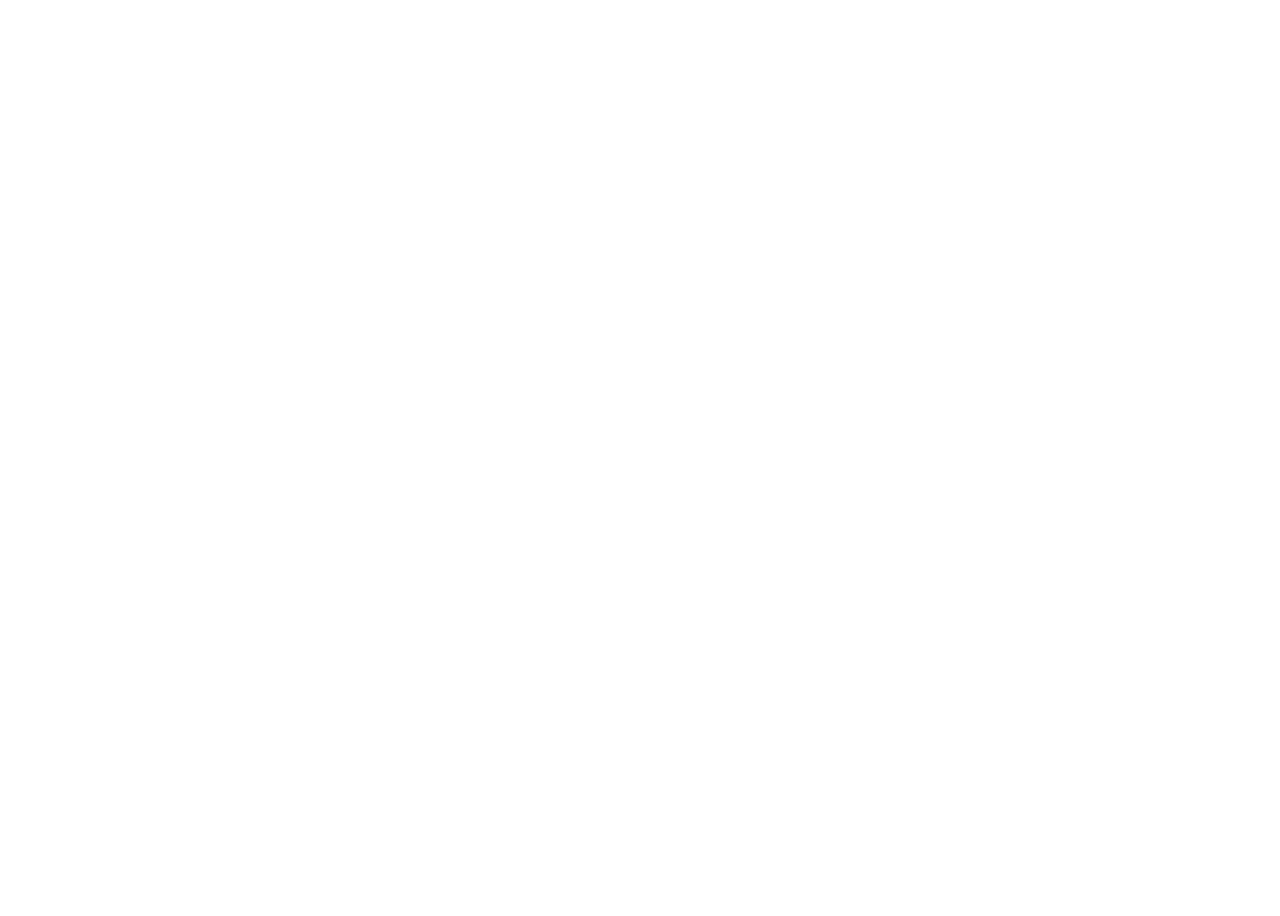
==== about.html @ 5d107024 "first commit" ====
<!DOCTYPE html>
<html lang="en">
  <head>
    <title>About | Carolina Eastern, Inc.</title>

    <meta charset="utf-8" />
    <meta name="viewport" content="width=device-width, initial-scale=1" />
    <meta name="description" content="" />
    <meta name="keywords" content="" />

    <meta property="og:site_name" content="" />
    <meta property="og:title" content="" />
    <meta property="og:url" content="" />
    <meta property="og:description" content="" />
    <meta property="og:image" content="" />
    <meta property="og:type" content="website" />

    <meta property="twitter:card" content="summary_large_image" />
    <meta property="twitter:site" content="" />
    <meta property="twitter:title" content="" />
    <meta property="twitter:description" content="" />
    <meta property="twitter:image" content="" />
    <meta property="twitter:creator" content="" />

    <link rel="shortcut icon" href="/favicon.ico" />
    <link rel="canonical" href="" />
    <link rel="stylesheet" href="/css/default.css" />
  </head>
  <body>
    <header></header>
    <main></main>
    <footer></footer>
  </body>
</html>
---- css/default.css ----
:root {
  font-size: 62.5%;
  box-sizing: border-box;
  -ms-text-size-adjust: 100%;
  -webkit-text-size-adjust: 100%;
}
*,
*:before,
*:after {
  box-sizing: inherit;
}
html,
body {
  min-height: 100vh;
}
body {
  font-kerning: normal;
  -moz-font-feature-settings: "kern", "liga", "clig", "calt";
  -ms-font-feature-settings: "kern", "liga", "clig", "calt";
  -webkit-font-feature-settings: "kern", "liga", "clig", "calt";
  font-feature-settings: "kern", "liga", "clig", "calt";
  scroll-behavior: smooth;
}
body,
input,
button {
  -webkit-font-smoothing: antialiased;
  -moz-osx-font-smoothing: grayscale;
}
.fs16 { font-size: 1.6rem; }
.fs24 { font-size: 2.4rem; }
.fs32 { font-size: 3.2rem; }
.lh16 { line-height: 1.6; }
.lsn { list-style: none; }
.m0 { margin: 0; }
.p0 { padding: 0; }
.ffs { font-family: Georgia, Times, Times New Roman, serif; }
.ffss { font-family: Tahoma, Arial, sans-serif; }

/*.b0 { border: 0; }*/
/*.db { display: block; }*/
/*.fi { font: inherit; }*/
/*.mla { margin-left: auto; }*/
/*.mra { margin-right: auto; }*/
/*.mw100 { max-width: 100; }*/
/*@media (max-width: 667px) {*/
/*}*/
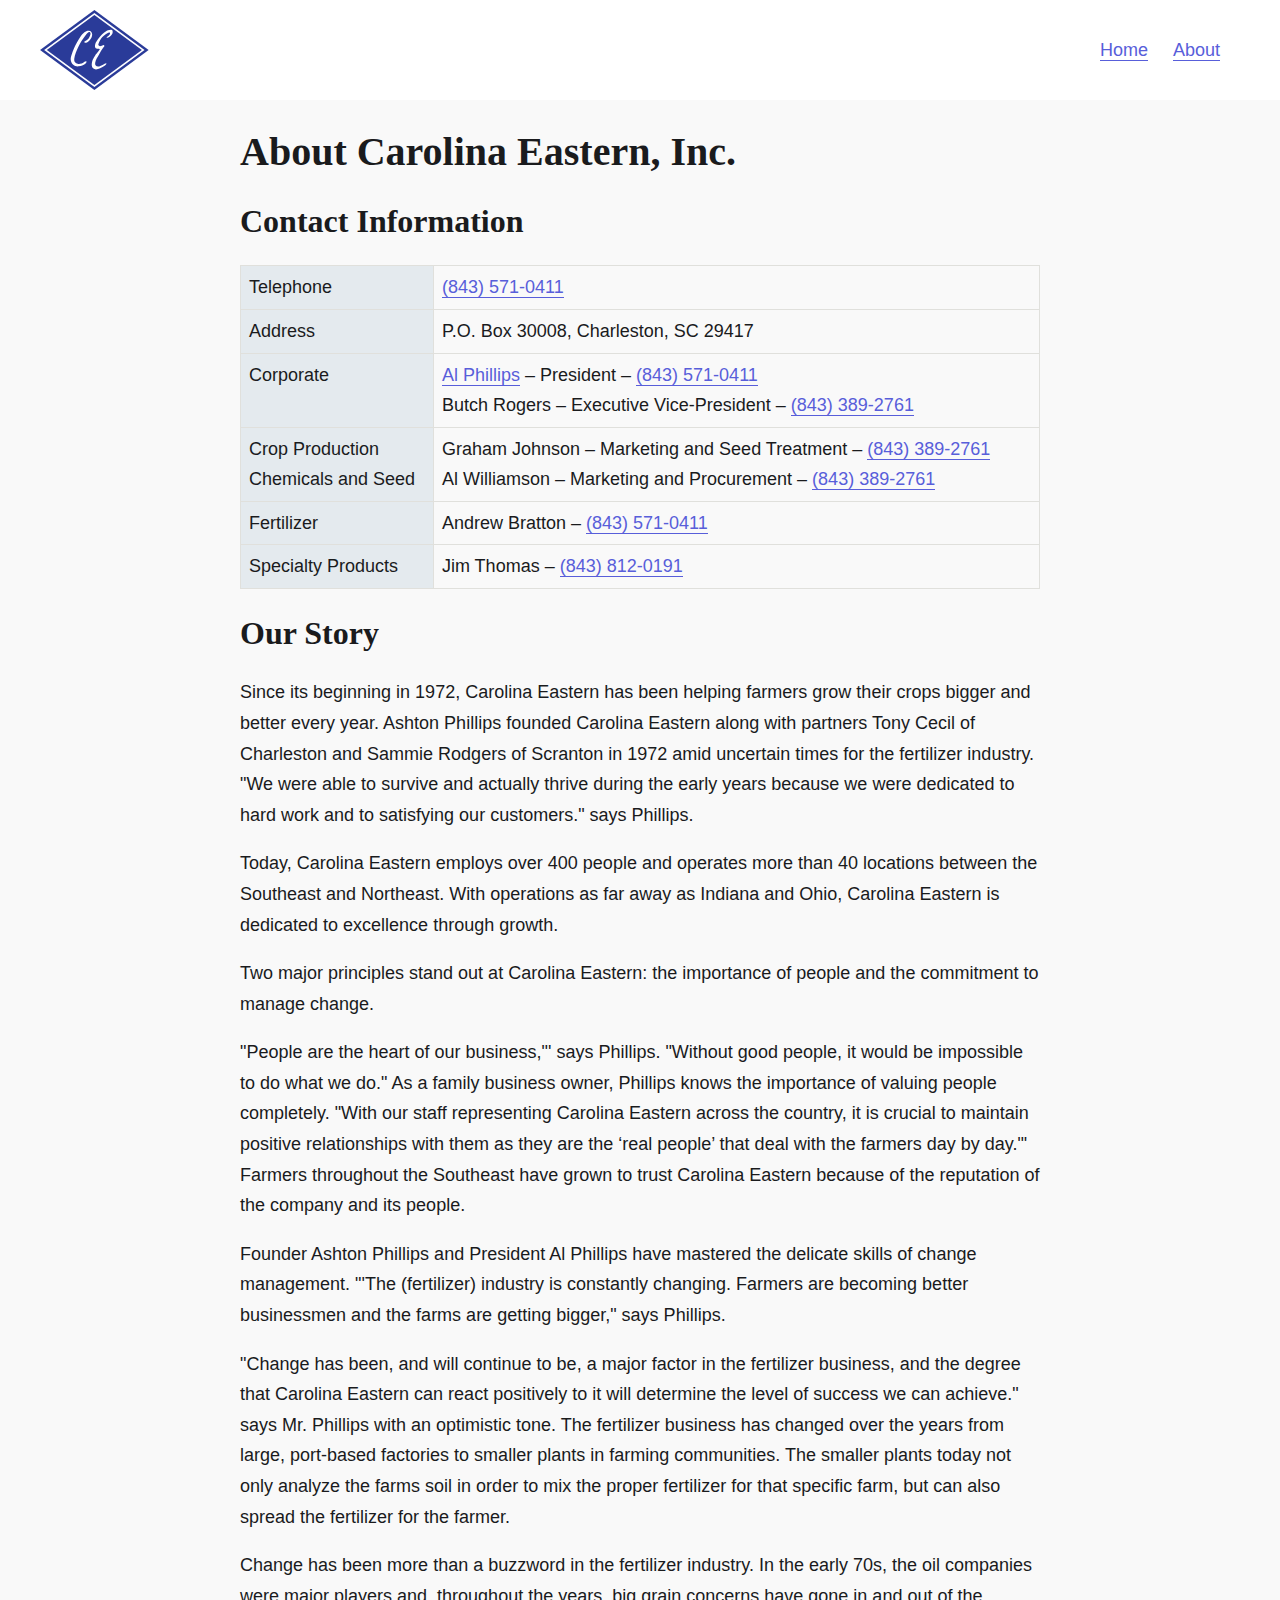
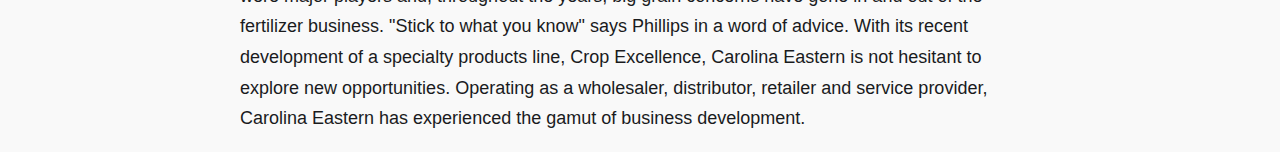
==== commit b3c27173: "about page and home wip" ====
--- a/about.html
+++ b/about.html
@@ -24,11 +24,187 @@
 
     <link rel="shortcut icon" href="/favicon.ico" />
     <link rel="canonical" href="" />
-    <link rel="stylesheet" href="/css/default.css" />
+    <link rel="stylesheet" href="./css/default.css" />
   </head>
-  <body>
-    <header></header>
-    <main></main>
-    <footer></footer>
+  <body class="bgf9 cp m0 fs">
+    <header class="aic bgfff df jcsb ma pb1 pl4 pr4 pt1">
+      <a aria-label="Home" class="df" href="./">
+        <svg
+          xmlns="http://www.w3.org/2000/svg"
+          viewBox="0 0 1037 763"
+          width="108.728"
+          height="80"
+          focusable="false"
+        >
+          <g fill="none" fill-rule="evenodd">
+            <path fill="#2A3B99" fill-rule="nonzero" d="M518.846 762.706L.596 381.494 518.846.284l517.305 381.21z"/>
+            <path fill="#FFF" fill-rule="nonzero" d="M518.81 734.052L39.51 381.495l479.3-352.552 478.437 352.552z"/>
+            <path fill="#2A3B99" fill-rule="nonzero" d="M518.788 715.398L64.856 381.502 518.787 47.613l453.11 333.89z"/>
+            <path fill="#FFF" d="M420.895 306.254c4.036-7.722 13.652-10.29 20.398-14.954 13.475-9.313 24.667-21.569 31.443-36.566 6.383-14.127 16.745-32.021 1.552-44.59-3.275-2.718-15.512 4.118-18.304 6.031-5.485 3.764-9.796 8.856-13.761 14.138-15.376 20.48-30.623 40.814-44.707 62.21-23.856 36.276-40.596 75.54-56.14 115.71-6.989 18.06-12.344 37.792-14.542 57.25-1.02 9.084-1.21 19.336 3.421 27.526 3.573 6.33 14.572 15.115 21.04 18.427 9.352 4.784 20.467 3.484 30.373 1.341 10.91-2.354 21.918-5.134 31.494-10.757 5.69-3.347 23.84-17.724 29.838-10.587 4.436 5.292-5.16 15.878-8.39 19.183-7.436 7.596-16.416 11.14-25.92 15.312-13.495 5.925-25.503 8.68-39.682 11.019-34.98 5.775-68.125-21.962-74.734-53.727-4.15-19.981 1.816-40.188 8.07-59.053 5.867-17.708 11.4-35.475 19.327-53.31 15.063-33.871 39.405-80.626 60.816-110.882 14.076-19.9 21.91-33.412 41.456-48.308 11.52-8.769 27.626-15.157 42.24-13.817 18.949 1.736 27.63 13.721 31.016 31.78 1.452 7.74-1.522 19.67-3.807 27.757-2.044 7.204-6.299 13.722-10.5 19.839-8.992 13.088-20.648 24.312-34.537 32.078-13.3 3.236-22.045 7.7-27.46-3.05M569.838 536.28c16.174-7.412 18.8-9.516 25.724-12.69 4.926-2.274 34.612-21.157 37.379-15.971 2.784 12.625-7.843 17.88-24.405 28.98-27.242 18.271-76.436 45.514-102.21 19.837-19.149-21.052-13.333-54.328-3.053-82.383 5.462-14.904 16.251-28.202 24.328-42.097 5.17-8.893 11.238-16.303 22.022-29.112 5.528-6.565 12.125-14.152 20.962-28.048 3.343-5.256-20.426-4.47-25.82-5.38-21.653-3.665-23.237-21.692-18.605-40.284 5.452-21.892 17.395-36.812 31.79-56.98 19.371-27.13 43.732-51.143 71.938-69.64 9.169-6.002 56.524-26.446 62.546-3.046 7.919 30.756-27.046 64.679-59.493 65.599.72-.023 9.317-11.275 10.69-12.478 4.86-4.273 10.146-8.04 14.76-12.601 3.977-3.923 8.18-8.368 9.27-14.076 5.727-30.515-39.847 4.733-47.588 10.296-19.861 14.299-36.499 32.37-48.203 53.936-3.56 6.56-6.657 13.358-9.147 20.392-1.502 4.246-7.643 17.425-6.055 21.653 9.993 26.67 31.47 6.261 53.392 1.525 9.429 12.434.885 15.216-7.627 27.458-13.167 18.932-25.975 38.01-36.605 58.455-15.061 28.972-34.93 53.231-39.668 86.472-3.395 23.75 12.532 36.639 38.132 32.035"/>
+          </g>
+        </svg>
+      </a>
+      <nav>
+        <ul class="fs18 ffss lh17 lsn m0 p0" role="list">
+          <li class="dib mr2 vam">
+            <a class="bsu c585eda ch1E248A tdn" href="./">Home</a>
+          </li>
+          <li class="dib mr2 vam">
+            <a aria-current="page" class="bsu c585eda ch1E248A tdn" href="./about.html">About</a>
+          </li>
+        </ul>
+      </nav>
+    </header>
+    <main>
+      <header>
+        <h1 class="fs40 ffs lh125 mla mra mw800 sml2 smr2">
+          About Carolina Eastern, Inc.
+        </h1>
+        <div class="mla mra mw800">
+          <!-- Photo by Glenn Carstens-Peters | https://unsplash.com/photos/IMRuLuNnFw4 -->
+          <!--<img-->
+          <!--  alt="Corn field on a mostly blue-sky day"-->
+          <!--  src="/images/glenn-carstens-peters-IMRuLuNnFw4-unsplash-800w.jpg"-->
+          <!--  srcset="/images/glenn-carstens-peters-IMRuLuNnFw4-unsplash-500w.jpg 500w,-->
+          <!--          /images/glenn-carstens-peters-IMRuLuNnFw4-unsplash-800w.jpg 800w,-->
+          <!--          /images/glenn-carstens-peters-IMRuLuNnFw4-unsplash-1600w.jpg 1600w,-->
+          <!--          /images/glenn-carstens-peters-IMRuLuNnFw4-unsplash-2500w.jpg 2500w"-->
+          <!--  sizes="(max-width: 600px) 500px,-->
+          <!--         (min-width: 601px) 800px,-->
+          <!--         (min-width: 801px) 1600px,-->
+          <!--         (min-width: 2000px) 2500px"-->
+          <!--  style="display:block;max-width:100%;"-->
+          <!--  width="500"-->
+          <!--/>-->
+      </header>
+      <section class="mla mra mw800 sml2 smr2">
+        <h2 class="fs32 ffs lh11">Contact Information</h2>
+        <table class="bcc bse0e0dc bw1001 fs18 lh17 ffss mw100 w100">
+          <tr>
+            <th class="bge4eaee bse0e0dc bw0110 fwn mw18 p6x8 tal vat">
+              Telephone
+            </th>
+            <td class="bse0e0dc bw0110 p6x8">
+              <a class="bsu c585eda ch1E248A tdn" href="tel:+18435710411">
+                (843) 571-0411
+              </a>
+            </td>
+          </tr>
+          <tr>
+            <th class="bge4eaee bse0e0dc bw0110 fwn mw18 p6x8 tal vat">
+              Address
+            </th>
+            <td class="bse0e0dc bw0110 p6x8">
+              P.O. Box 30008, Charleston, SC 29417
+            </td>
+          </tr>
+          <tr>
+            <th class="bge4eaee bse0e0dc bw0110 fwn mw18 p6x8 tal vat">
+              Corporate
+            </th>
+            <td class="bse0e0dc bw0110 p6x8">
+              <ul class="ffss fs18 lh17 lsn m0 p0" role="list">
+                <li>
+                  <a class="bsu c585eda ch1E248A tdn" href="mailto:aphillips@carolina-eastern.com">Al Phillips</a> – President – <a class="bsu c585eda ch1E248A tdn" href="tel:+18435710411">(843) 571-0411</a>
+                </li>
+                <li>
+                  Butch Rogers – Executive Vice-President – <a class="bsu c585eda ch1E248A tdn" href="tel:+18433892761">(843) 389-2761</a>
+                </li>
+              <ul>
+            </td>
+          </tr>
+          <tr>
+            <th class="bge4eaee bse0e0dc bw0110 fwn mw18 p6x8 tal vat">
+              Crop Production Chemicals and Seed
+            </th>
+            <td class="bse0e0dc bw0110 p6x8">
+              <ul class="ffss fs18 lh17 lsn m0 p0" role="list">
+                <li>
+                  Graham Johnson – Marketing and Seed Treatment – <a class="bsu c585eda ch1E248A tdn" href="tel:+18433892761">(843) 389-2761</a>
+                </li>
+                <li>
+                  Al Williamson – Marketing and Procurement – <a class="bsu c585eda ch1E248A tdn" href="tel:+18433892761">(843) 389-2761</a>
+                </li>
+              <ul>
+            </td>
+          </tr>
+          <tr>
+            <th class="bge4eaee bse0e0dc bw0110 fwn mw18 p6x8 tal vat">
+              Fertilizer
+            </th>
+            <td class="bse0e0dc bw0110 p6x8">
+              Andrew Bratton – <a class="bsu c585eda ch1E248A tdn" href="tel:+18435710411">(843) 571-0411</a>
+            </td>
+          </tr>
+          <tr>
+            <th class="bge4eaee bse0e0dc bw0110 fwn mw18 p6x8 tal vat">
+              Specialty Products
+            </th>
+            <td class="bse0e0dc bw0110 p6x8">
+              Jim Thomas – <a class="bsu c585eda ch1E248A tdn" href="tel:+18438120191">(843) 812-0191</a>
+            </td>
+          </tr>
+        </table>
+      </section>
+      <section class="mla mra mw800 sml2 smr2">
+        <h2 class="fs32 ffs lh11">Our Story</h2>
+        <p class="fs18 lh17 ffss">
+          Since its beginning in 1972, Carolina Eastern has been helping
+          farmers grow their crops bigger and better every year. Ashton Phillips
+          founded Carolina Eastern along with partners Tony Cecil of Charleston
+          and Sammie Rodgers of Scranton in 1972 amid uncertain times for the
+          fertilizer industry. "We were able to survive and actually thrive
+          during the early years because we were dedicated to hard work and to
+          satisfying our customers." says Phillips.
+        </p>
+        <p class="fs18 lh17 ffss">
+          Today, Carolina Eastern employs over 400 people and operates more than
+          40 locations between the Southeast and Northeast. With operations as
+          far away as Indiana and Ohio, Carolina Eastern is dedicated to
+          excellence through growth.
+        </p>
+        <p class="fs18 lh17 ffss">
+          Two major principles stand out at Carolina Eastern: the importance of
+          people and the commitment to manage change.
+        </p>
+        <p class="fs18 lh17 ffss">
+          "People are the heart of our business,"' says Phillips. "Without good
+          people, it would be impossible to do what we do." As a family business
+          owner, Phillips knows the importance of valuing people completely.
+          "With our staff representing Carolina Eastern across the country, it
+          is crucial to maintain positive relationships with them as they are
+          the ‘real people’ that deal with the farmers day by day."' Farmers
+          throughout the Southeast have grown to trust Carolina Eastern because
+          of the reputation of the company and its people.
+        </p>
+        <p class="fs18 lh17 ffss">
+          Founder Ashton Phillips and President Al Phillips have mastered the
+          delicate skills of change management. "'The (fertilizer) industry is
+          constantly changing. Farmers are becoming better businessmen and the
+          farms are getting bigger," says Phillips.
+        </p>
+        <p class="fs18 lh17 ffss">
+          "Change has been, and will continue to be, a major factor in the
+          fertilizer business, and the degree that Carolina Eastern can react
+          positively to it will determine the level of success we can achieve."
+          says Mr. Phillips with an optimistic tone. The fertilizer business has
+          changed over the years from large, port-based factories to smaller
+          plants in farming communities. The smaller plants today not only
+          analyze the farms soil in order to mix the proper fertilizer for that
+          specific farm, but can also spread the fertilizer for the farmer.
+        </p>
+        <p class="fs18 lh17 ffss">
+          Change has been more than a buzzword in the fertilizer industry. In
+          the early 70s, the oil companies were major players and, throughout
+          the years, big grain concerns have gone in and out of the fertilizer
+          business. "Stick to what you know" says Phillips in a word of advice.
+          With its recent development of a specialty products line, Crop
+          Excellence, Carolina Eastern is not hesitant to explore new
+          opportunities. Operating as a wholesaler, distributor, retailer and
+          service provider, Carolina Eastern has experienced the gamut of
+          business development.
+        </p>
+      </section>
+    </main>
   </body>
 </html>
--- a/css/default.css
+++ b/css/default.css
@@ -21,27 +21,69 @@
   font-feature-settings: "kern", "liga", "clig", "calt";
   scroll-behavior: smooth;
 }
-body,
-input,
-button {
-  -webkit-font-smoothing: antialiased;
-  -moz-osx-font-smoothing: grayscale;
-}
-.fs16 { font-size: 1.6rem; }
-.fs24 { font-size: 2.4rem; }
+.aic { -webkit-box-align: center; -ms-flex-align: center; align-items: center; }
+/*.bgb { background-color: #2C1A10; }*/
+.b0 { border: 0; }
+.bgf9 { background-color: #F9F9F9; }
+.bgfff { background-color: #fff; }
+.bsu { box-shadow: 0 0.1rem 0 0 currentColor; }
+
+/*.c434AD6 { color: #434AD6; }*/
+.c585eda { color: #585eda; }
+.ch1E248A:hover { color: #1E248A; }
+/*.ch:hover { color: #243E98; }*/
+
+.cp { color: #1A1B1D; }
+.cw { color: #FFF; }
+.db { display: block; }
+.df { display: -webkit-box; display: -ms-flexbox; display: flex; }
+.dib { display: inline-block; }
+.ffs { font-family: "Palatino Linotype", "Book Antiqua", Palatino, serif; }
+.ffss { font-family: Tahoma, Arial, sans-serif; }
+.fi { font: inherit; }
+.fs { -webkit-font-smoothing: antialiased; -moz-osx-font-smoothing: grayscale; }
+.fs18 { font-size: 1.8rem; }
 .fs32 { font-size: 3.2rem; }
-.lh16 { line-height: 1.6; }
+.fs40 { font-size: 4.0rem; }
+.jcsb { -webkit-box-pack: justify; -ms-flex-pack: justify; justify-content: space-between; }
+.lh11 { line-height: 1.1; }
+.lh125 { line-height: 1.25; }
+.lh17 { line-height: 1.7; }
 .lsn { list-style: none; }
 .m0 { margin: 0; }
+.ma { margin: auto; }
+.mla { margin-left: auto; }
+.mla { margin-left: auto; }
+.mr2 { margin-right: 2rem; }
+.mra { margin-right: auto; }
+.mra { margin-right: auto; }
+.mw100 { max-width: 100%; }
+.mw200 { max-width: 20rem; }
+.mw800 { max-width: 80rem; }
 .p0 { padding: 0; }
-.ffs { font-family: Georgia, Times, Times New Roman, serif; }
-.ffss { font-family: Tahoma, Arial, sans-serif; }
+.pb1 { padding-bottom: 1rem; }
+.pl4 { padding-left: 4rem; }
+.pr4 { padding-right: 4rem; }
+.pt1 { padding-top: 1rem; }
+.tal { text-align: left; }
+.tar { text-align: right; }
+.tdn { text-decoration: none; }
+.vam { vertical-align: middle; }
+.vat { vertical-align: top; }
 
-/*.b0 { border: 0; }*/
-/*.db { display: block; }*/
-/*.fi { font: inherit; }*/
-/*.mla { margin-left: auto; }*/
-/*.mra { margin-right: auto; }*/
-/*.mw100 { max-width: 100; }*/
-/*@media (max-width: 667px) {*/
-/*}*/
+.bcc { border-collapse: collapse; }
+.bse0e0dc { border: solid #e0e0dc; }
+.bw1001 { border-width: 1px 0 0 1px; }
+.bw0110 { border-width: 0 1px 1px 0; }
+.w100 { width: 100%; }
+
+.mw18 { max-width: 18rem; }
+.fwn { font-weight: normal; }
+.bge4eaee { background-color: #e4eaee; }
+.p6x8 { padding: 0.6rem 0.8rem; }
+
+@media (max-width: 840px) {
+  .mw800 { width: auto; }
+  .sml2 { margin-left: 2rem; }
+  .smr2 { margin-right: 2rem; }
+}
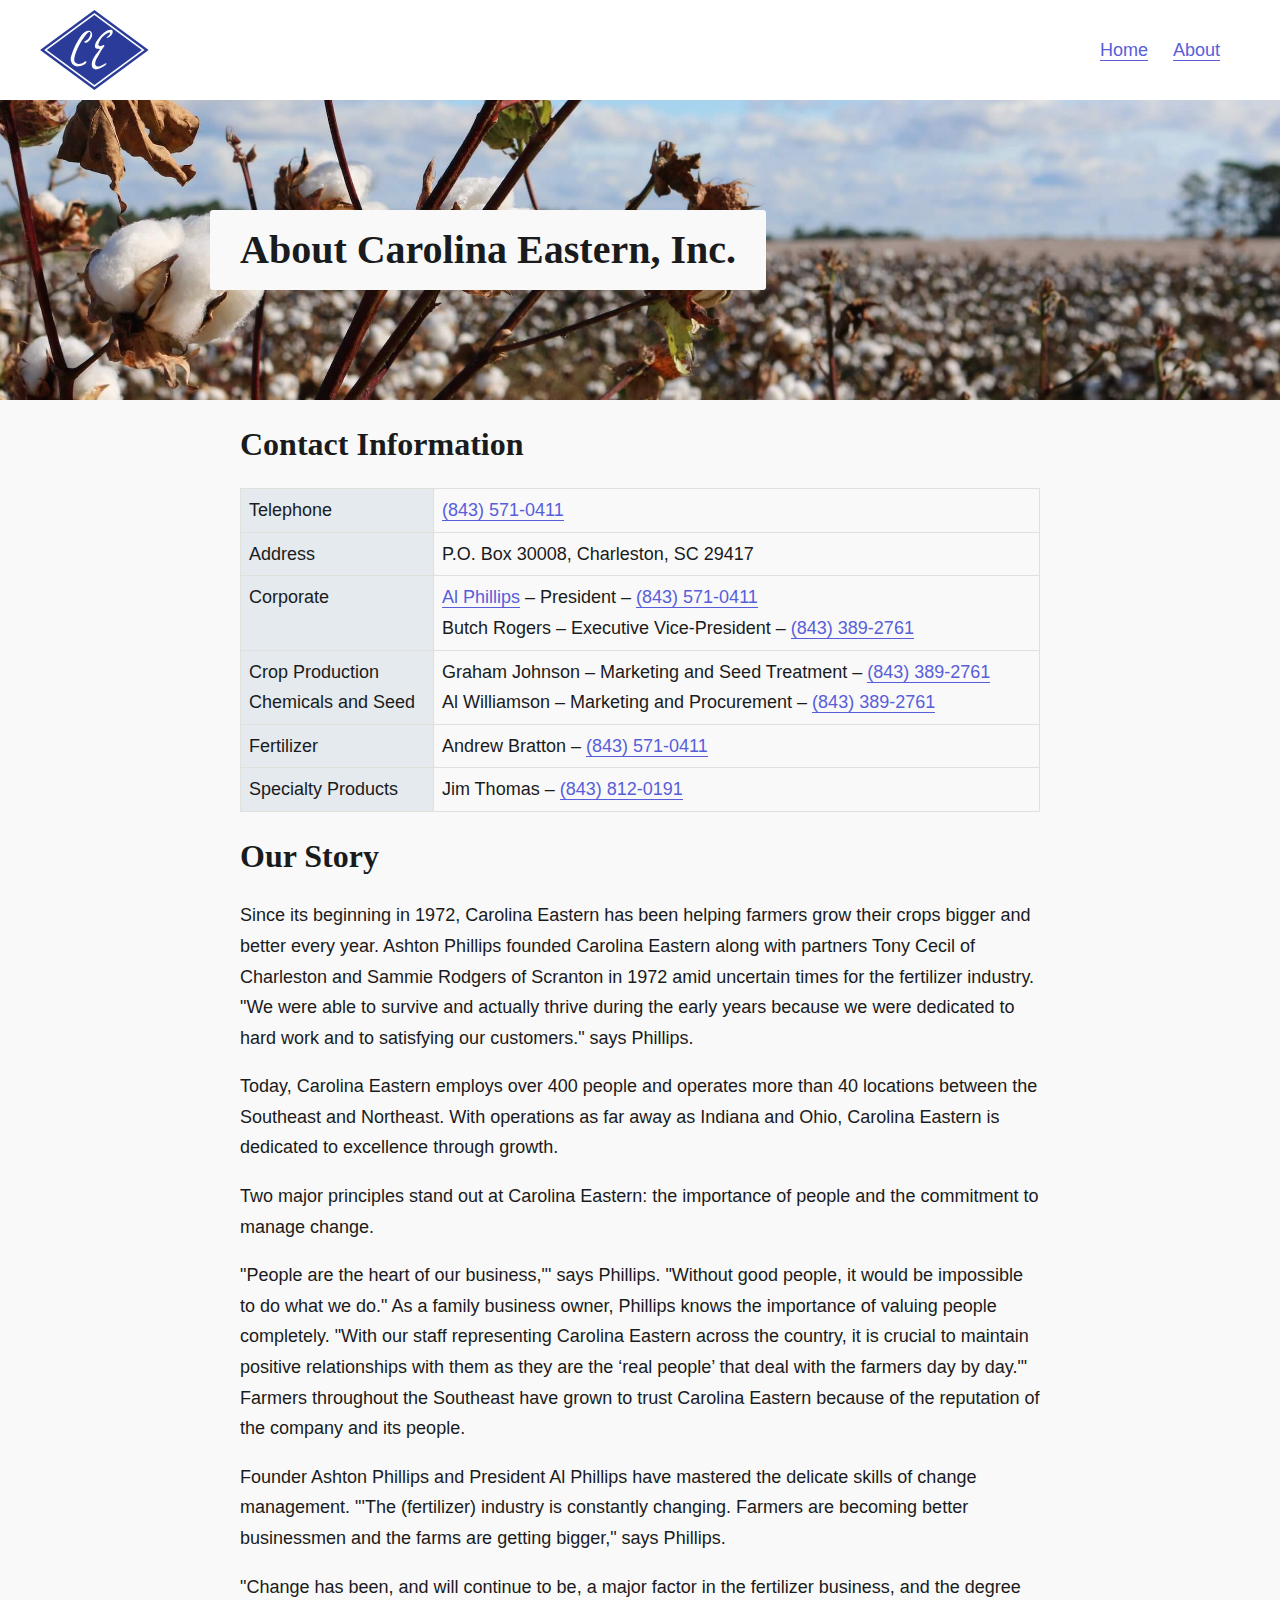
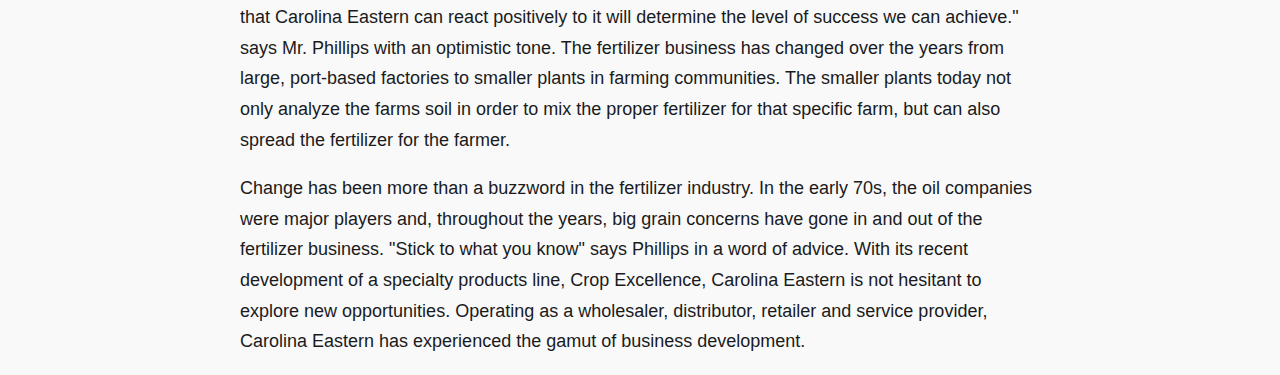
==== commit 63c7e098: "cotton img for about page" ====
--- a/about.html
+++ b/about.html
@@ -27,7 +27,7 @@
     <link rel="stylesheet" href="./css/default.css" />
   </head>
   <body class="bgf9 cp m0 fs">
-    <header class="aic bgfff df jcsb ma pb1 pl4 pr4 pt1">
+    <header class="aic bgfff df jcsb ma m880-pl4 m880-pr4 pl2 pr2 pb1 pt1">
       <a aria-label="Home" class="df" href="./">
         <svg
           xmlns="http://www.w3.org/2000/svg"
@@ -56,30 +56,16 @@
       </nav>
     </header>
     <main>
-      <header>
-        <h1 class="fs40 ffs lh125 mla mra mw800 sml2 smr2">
-          About Carolina Eastern, Inc.
-        </h1>
-        <div class="mla mra mw800">
-          <!-- Photo by Glenn Carstens-Peters | https://unsplash.com/photos/IMRuLuNnFw4 -->
-          <!--<img-->
-          <!--  alt="Corn field on a mostly blue-sky day"-->
-          <!--  src="/images/glenn-carstens-peters-IMRuLuNnFw4-unsplash-800w.jpg"-->
-          <!--  srcset="/images/glenn-carstens-peters-IMRuLuNnFw4-unsplash-500w.jpg 500w,-->
-          <!--          /images/glenn-carstens-peters-IMRuLuNnFw4-unsplash-800w.jpg 800w,-->
-          <!--          /images/glenn-carstens-peters-IMRuLuNnFw4-unsplash-1600w.jpg 1600w,-->
-          <!--          /images/glenn-carstens-peters-IMRuLuNnFw4-unsplash-2500w.jpg 2500w"-->
-          <!--  sizes="(max-width: 600px) 500px,-->
-          <!--         (min-width: 601px) 800px,-->
-          <!--         (min-width: 801px) 1600px,-->
-          <!--         (min-width: 2000px) 2500px"-->
-          <!--  style="display:block;max-width:100%;"-->
-          <!--  width="500"-->
-          <!--/>-->
+      <header class="bce2e8f0 bi-cotton bpc brnr bsc h20 m500-h30 m500-pb8 m500-pt8 m880-pb11 m880-pt11 pb4 pt4">
+        <div class="aic df h100p ml1 mr1 m500-ml4 m500-mr4 m880-mla m880-mra mw800 wa">
+          <h1 class="bgf9 br3 ffs fs32 lh125 m0 ml2 mr2 m500-fs35 m500-mln2 m500-pl2 m500-pr2 m500-tal m500-wa m880-fs4 m880-mln3 m880-pl3 m880-pr3 pl1 pr1 pb15 pt15 tac w100p">
+            About Carolina Eastern, Inc.
+          </h1>
+        </div>
       </header>
-      <section class="mla mra mw800 sml2 smr2">
+      <section class="m500-ml4 m500-mr4 m880-mla m880-mra ml2 mr2 mw800 wa">
         <h2 class="fs32 ffs lh11">Contact Information</h2>
-        <table class="bcc bse0e0dc bw1001 fs18 lh17 ffss mw100 w100">
+        <table class="bcc bse0e0dc bw1001 fs18 lh17 ffss mw100p w100p">
           <tr>
             <th class="bge4eaee bse0e0dc bw0110 fwn mw18 p6x8 tal vat">
               Telephone
@@ -146,7 +132,7 @@
           </tr>
         </table>
       </section>
-      <section class="mla mra mw800 sml2 smr2">
+      <section class="m500-ml4 m500-mr4 m880-mla m880-mra ml2 mr2 mw800 wa">
         <h2 class="fs32 ffs lh11">Our Story</h2>
         <p class="fs18 lh17 ffss">
           Since its beginning in 1972, Carolina Eastern has been helping
--- a/css/default.css
+++ b/css/default.css
@@ -22,17 +22,24 @@
   scroll-behavior: smooth;
 }
 .aic { -webkit-box-align: center; -ms-flex-align: center; align-items: center; }
-/*.bgb { background-color: #2C1A10; }*/
 .b0 { border: 0; }
+.bcc { border-collapse: collapse; }
+.bce2e8f0 { background-color: #e2e8f0; }
+.bge4eaee { background-color: #e4eaee; }
 .bgf9 { background-color: #F9F9F9; }
 .bgfff { background-color: #fff; }
+.bi-corn { background-image: url("../images/glenn-carstens-peters-IMRuLuNnFw4-unsplash-800w.jpg"); /* Photo by Glenn Carstens-Peters | https://unsplash.com/photos/IMRuLuNnFw4 */ }
+.bi-cotton { background-image: url("../images/trisha-downing-pyud8ZaVq4I-unsplash-800w.jpg"); /* Photo by Trisha Downing | https://unsplash.com/photos/pyud8ZaVq4I */ }
+.bpc { background-position: center; }
+.br3 { border-radius: 0.3rem; }
+.brnr { background-repeat: no-repeat; }
+.bsc { background-size: cover; }
+.bse0e0dc { border: solid #e0e0dc; }
 .bsu { box-shadow: 0 0.1rem 0 0 currentColor; }
-
-/*.c434AD6 { color: #434AD6; }*/
+.bw0110 { border-width: 0 1px 1px 0; }
+.bw1001 { border-width: 1px 0 0 1px; }
 .c585eda { color: #585eda; }
 .ch1E248A:hover { color: #1E248A; }
-/*.ch:hover { color: #243E98; }*/
-
 .cp { color: #1A1B1D; }
 .cw { color: #FFF; }
 .db { display: block; }
@@ -45,6 +52,8 @@
 .fs18 { font-size: 1.8rem; }
 .fs32 { font-size: 3.2rem; }
 .fs40 { font-size: 4.0rem; }
+.fwn { font-weight: normal; }
+.h100p { height: 100%; }
 .jcsb { -webkit-box-pack: justify; -ms-flex-pack: justify; justify-content: space-between; }
 .lh11 { line-height: 1.1; }
 .lh125 { line-height: 1.25; }
@@ -52,38 +61,73 @@
 .lsn { list-style: none; }
 .m0 { margin: 0; }
 .ma { margin: auto; }
+.ml2 { margin-left: 2rem; }
 .mla { margin-left: auto; }
 .mla { margin-left: auto; }
 .mr2 { margin-right: 2rem; }
 .mra { margin-right: auto; }
 .mra { margin-right: auto; }
-.mw100 { max-width: 100%; }
+.mw100p { max-width: 100%; }
+.mw18 { max-width: 18rem; }
 .mw200 { max-width: 20rem; }
 .mw800 { max-width: 80rem; }
 .p0 { padding: 0; }
+.p6x8 { padding: 0.6rem 0.8rem; }
 .pb1 { padding-bottom: 1rem; }
+.pb15 { padding-bottom: 1.5rem; }
+.pb4 { padding-bottom: 4rem; }
+.pl2 { padding-left: 2rem; }
+.pl3 { padding-left: 3rem; }
 .pl4 { padding-left: 4rem; }
+.pr2 { padding-right: 2rem; }
+.pr3 { padding-right: 3rem; }
 .pr4 { padding-right: 4rem; }
 .pt1 { padding-top: 1rem; }
+.pt15 { padding-top: 1.5rem; }
+.pt4 { padding-top: 4rem; }
+.tac { text-align: center; }
 .tal { text-align: left; }
 .tar { text-align: right; }
 .tdn { text-decoration: none; }
 .vam { vertical-align: middle; }
 .vat { vertical-align: top; }
+.wa { width: auto; }
+.w100p { width: 100%; }
 
-.bcc { border-collapse: collapse; }
-.bse0e0dc { border: solid #e0e0dc; }
-.bw1001 { border-width: 1px 0 0 1px; }
-.bw0110 { border-width: 0 1px 1px 0; }
-.w100 { width: 100%; }
+@media (min-width: 500px) {
+  .m500-pb8 { padding-bottom: 8rem; }
+  .m500-pt8 { padding-top: 8rem; }
+  .m500-fs35 { font-size: 3.5rem; }
+  .m500-ml4 { margin-left: 4rem; }
+  .m500-mln2 { margin-left: -2rem; }
+  .m500-mr4 { margin-right: 4rem; }
+  .m500-pl2 { padding-left: 2rem; }
+  .m500-pl3 { padding-left: 3rem; }
+  .m500-pr2 { padding-right: 2rem; }
+  .m500-pr3 { padding-right: 3rem; }
+  .m500-tal { text-align: left; }
+  .m500-wa { width: auto; }
+}
 
-.mw18 { max-width: 18rem; }
-.fwn { font-weight: normal; }
-.bge4eaee { background-color: #e4eaee; }
-.p6x8 { padding: 0.6rem 0.8rem; }
+@media (min-width: 600px) {
+  .bi-corn { background-image: url("../images/glenn-carstens-peters-IMRuLuNnFw4-unsplash-1600w.jpg"); /* Photo by Glenn Carstens-Peters | https://unsplash.com/photos/IMRuLuNnFw4 */ }
+  .bi-cotton { background-image: url("../images/trisha-downing-pyud8ZaVq4I-unsplash-1600w.jpg"); /* Photo by Trisha Downing | https://unsplash.com/photos/pyud8ZaVq4I */ }
+}
 
-@media (max-width: 840px) {
-  .mw800 { width: auto; }
-  .sml2 { margin-left: 2rem; }
-  .smr2 { margin-right: 2rem; }
+@media (min-width: 880px) {
+  .m880-pb11 { padding-bottom: 11rem; }
+  .m880-pt11 { padding-top: 11rem; }
+  .m880-fs4 { font-size: 4rem; }
+  .m880-mla { margin-left: auto; }
+  .m880-mln3 { margin-left: -3rem; }
+  .m880-mra { margin-right: auto; }
+  .m880-pl3 { padding-left: 3rem; }
+  .m880-pl4 { padding-left: 4rem; }
+  .m880-pr3 { padding-right: 3rem; }
+  .m880-pr4 { padding-right: 4rem; }
 }
+
+@media (min-width: 1200px) {
+  .bi-corn { background-image: url("../images/glenn-carstens-peters-IMRuLuNnFw4-unsplash-2500w.jpg"); /* Photo by Glenn Carstens-Peters | https://unsplash.com/photos/IMRuLuNnFw4 */ }
+  .bi-cotton { background-image: url("../images/trisha-downing-pyud8ZaVq4I-unsplash-2500w.jpg"); /* Photo by Trisha Downing | https://unsplash.com/photos/pyud8ZaVq4I */ }
+}
